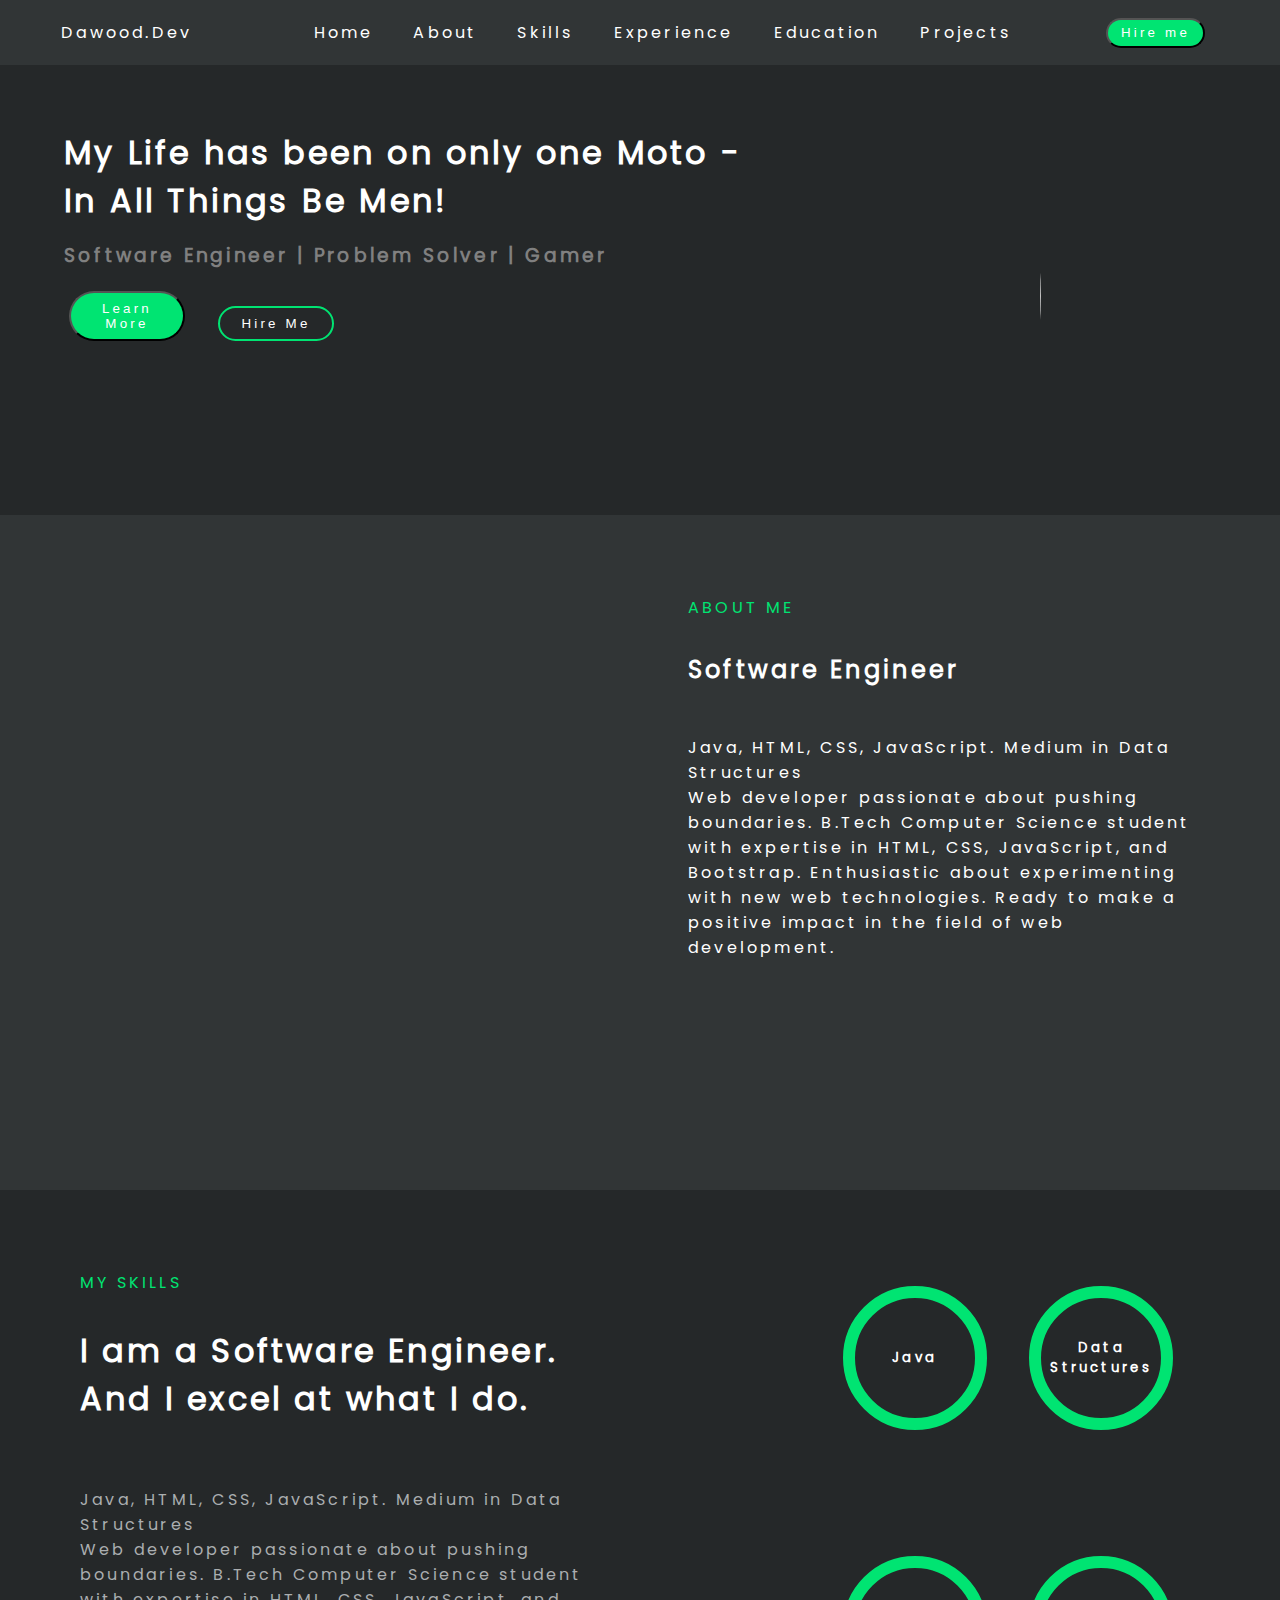
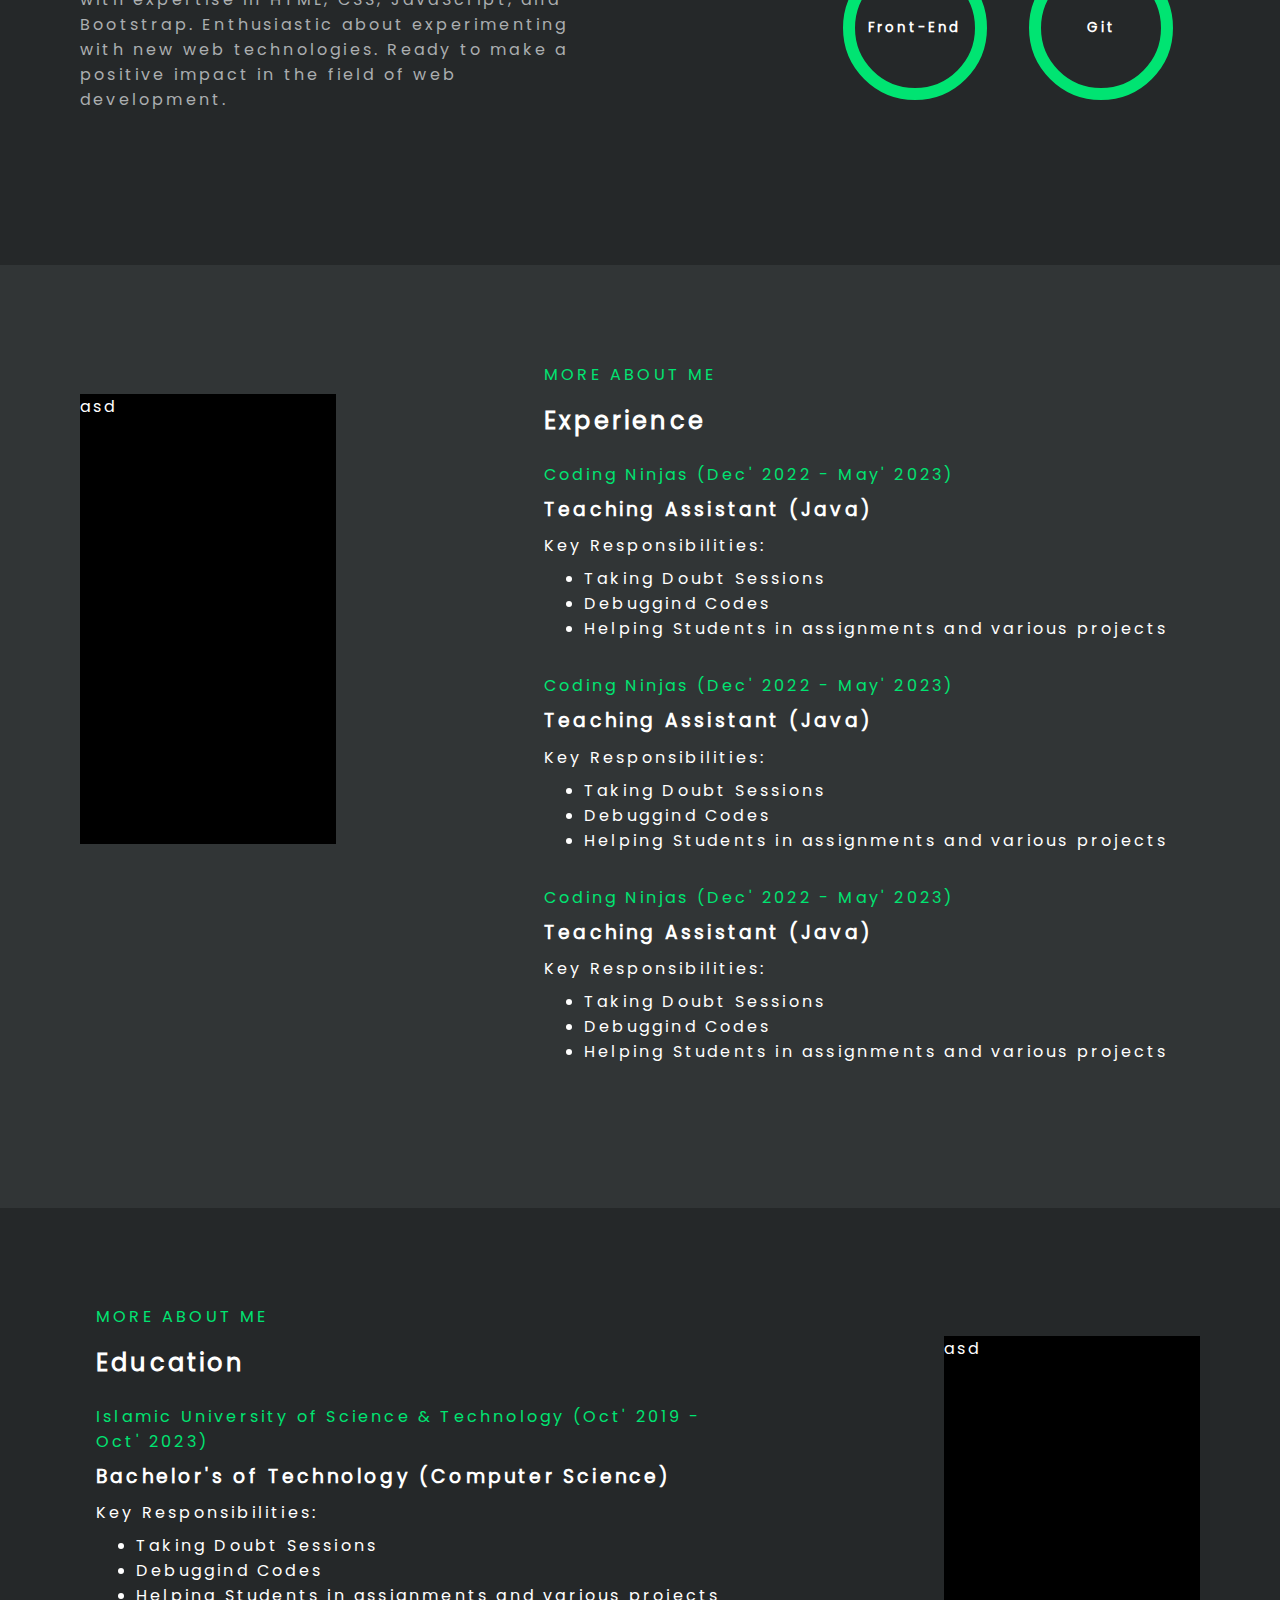
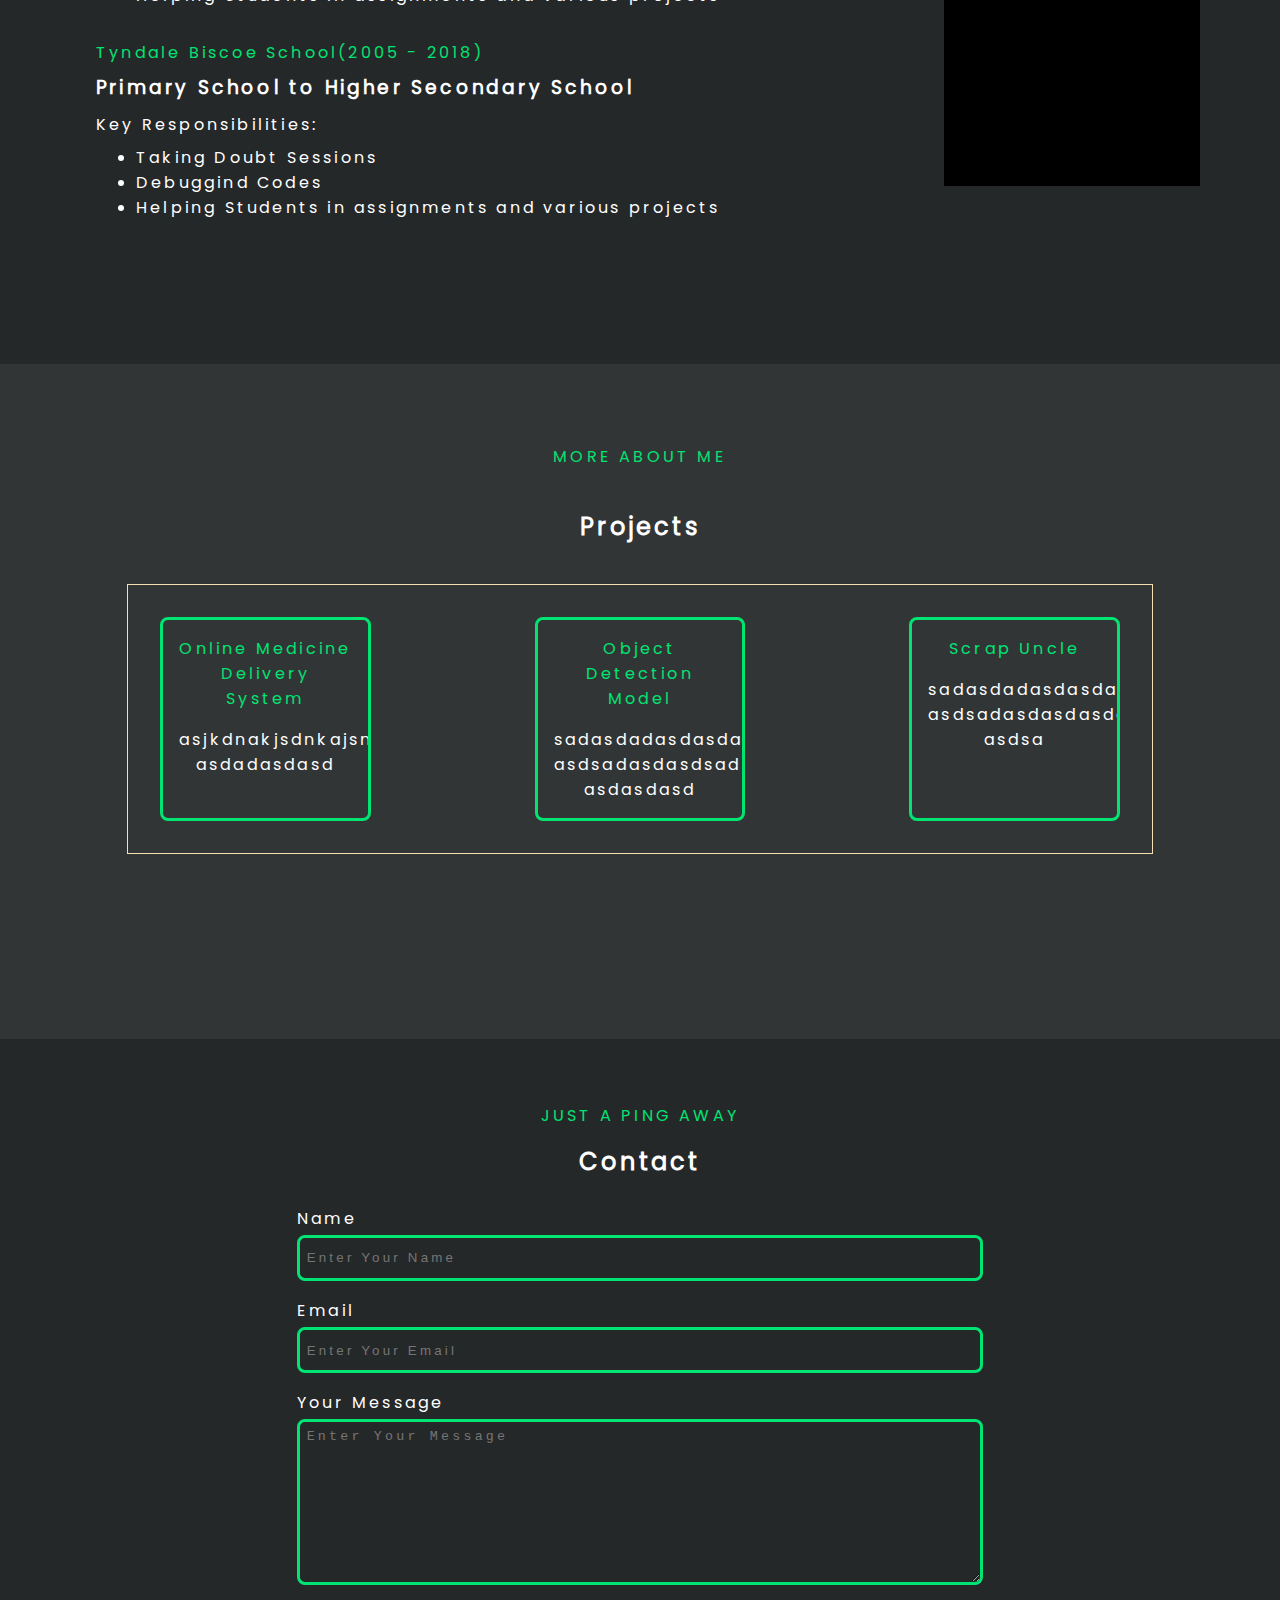
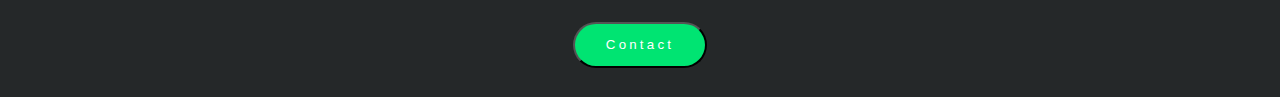
==== newIndex.html @ d466dff3 "New Changes" ====
<!DOCTYPE html>
<html>
    <head>
        <title>Resume | Dawood Trumboo</title>
        <link rel="stylesheet" type="text/css" href=".//newStyle.css">
    </head>
    <body>
        <header id="body-head">
            <div class="nav-bar">
                <span class="logo">Dawood.Dev</span>
                <!-------------NAV BAR-------------->
                <ul class="hor-list">
                    <li><a>Home</a> </li>
                    <li><a>About</a></li>
                    <li><a>Skills</a> </li>
                    <li><a>Experience</a> </li>
                    <li><a>Education</a></li>
                    <li><a>Projects</a></li>
                </ul>

                <button id="hire">Hire me</button>
            </div>
            <div id="header-img">
                <div class="header-lContainer">
                <h1>My Life has been on only one Moto -</br>
                    In All Things Be Men!</h1>
                <h3>Software Engineer | Problem Solver | Gamer</h3>
                <button>Learn More</button>
                <button class="hireme">Hire Me</button>
                 </div> 
                 <img id="headerimg"src="resources/Pc.jfif">
                </div>  

        </header>
        <section id="About-me">
            <div class="profile" >
                
            </div>

            <div class="profile-des">
            <h4 >ABOUT ME</h4>
            <h2>Software Engineer</h2>
            <span>Java, HTML, CSS, JavaScript. Medium in Data Structures</br>
                Web developer passionate about pushing boundaries. B.Tech Computer 
                Science student with expertise in HTML, CSS, JavaScript, and Bootstrap.
                 Enthusiastic about experimenting with new web technologies. Ready to make 
                 a positive impact in the field of web development. </span>
                </div>
        </section>
        
        <section id="Skills">
            <div class="profile" >
                <div class="circle ">
                    
                    <h5 class="text-align">Java</h5>
                </div>
                <div class="circle">
                    
                    <h5 class="text-align">Data Structures</h5>
                </div>
                <div class="circle">
                    
                    <h5 class="text-align">Front-End</h5>
                </div>
                <div class="circle">
                    
                    <h5 class="text-align">Git</h5>
                </div>
                
            </div>

            <div class="profile-des">
            <h4  >MY SKILLS</h4>
            <h1>I am a Software Engineer.</br> And I excel at what I do.</h1>
            <span class="text-sec">Java, HTML, CSS, JavaScript. Medium in Data Structures</br>
                Web developer passionate about pushing boundaries. B.Tech Computer 
                Science student with expertise in HTML, CSS, JavaScript, and Bootstrap.
                 Enthusiastic about experimenting with new web technologies. Ready to make 
                 a positive impact in the field of web development. </span>
                </div>
        </section>
        <section id="Experience">
            <!-- <div class="exp-conatainer"> -->
                <div class="lExpContainer">
                    <h4>MORE ABOUT ME</h4>
                    <h2>Experience</h2>
                    <div class="inside-container">
                        <div class="inner-cont">
                            <h4>Coding Ninjas (Dec' 2022 - May' 2023)</h4>
                            <h3>Teaching Assistant (Java)</h3>
                            <p>Key Responsibilities:</br>
                                <ul>
                                    <li>Taking Doubt Sessions</li>
                                    <li>Debuggind Codes</li>
                                    <li>Helping Students in assignments and various projects</li>
                                </ul>
                            </p>
                        </div>
                        <div class="inner-cont">
                            <h4>Coding Ninjas (Dec' 2022 - May' 2023)</h4>
                            <h3>Teaching Assistant (Java)</h3>
                            <p>Key Responsibilities:</br>
                                <ul>
                                    <li>Taking Doubt Sessions</li>
                                    <li>Debuggind Codes</li>
                                    <li>Helping Students in assignments and various projects</li>
                                </ul>
                            </p>
                        </div>
                        <div class="inner-cont">
                            <h4>Coding Ninjas (Dec' 2022 - May' 2023)</h4>
                            <h3>Teaching Assistant (Java)</h3>
                            <p>Key Responsibilities:</br>
                                <ul>
                                    <li>Taking Doubt Sessions</li>
                                    <li>Debuggind Codes</li>
                                    <li>Helping Students in assignments and various projects</li>
                                </ul>
                            </p>
                        </div>
                    </div>

                    </div>
                </div>
                <div class="rExpContainer" >
                asd
                </div>
            <!-- </div> -->
        </section>
        <section id="Education">
             <!-- <div class="exp-conatainer"> -->
                <div class="lExpContainer">
                    <h4>MORE ABOUT ME</h4>
                    <h2>Education</h2>
                    <div class="inside-container">
                        <div class="inner-cont">
                            <h4>Islamic University of Science & Technology (Oct' 2019 - Oct' 2023)</h4>
                            <h3>Bachelor's of Technology (Computer Science)</h3>
                            <p>Key Responsibilities:</br>
                                <ul>
                                    <li>Taking Doubt Sessions</li>
                                    <li>Debuggind Codes</li>
                                    <li>Helping Students in assignments and various projects</li>
                                </ul>
                            </p>
                        </div>
                        <div class="inner-cont">
                            <h4>Tyndale Biscoe School(2005 - 2018)</h4>
                            <h3>Primary School to Higher Secondary School</h3>
                            <p>Key Responsibilities:</br>
                                <ul>
                                    <li>Taking Doubt Sessions</li>
                                    <li>Debuggind Codes</li>
                                    <li>Helping Students in assignments and various projects</li>
                                </ul>
                            </p>
                        </div>
            
                    </div>

                    </div>
                </div>
                <div class="rExpContainer" >
                asd
                </div>
            <!-- </div> -->
        </section>
        <section id="Projects">
            <h4>MORE ABOUT ME</h4>
            <h2>Projects</h2>
            <div class="outer-grid">
                <div class="inner-grid text-align">
                    <h4>Online Medicine Delivery System</h4>
                    <p>asjkdnakjsdnkajsndjkasndkjasndkj
                        asdadasdasd
                    </p>
                </div>
                <div class="inner-grid text-align">
                    <h4>Object Detection Model</h4>
                    <p>sadasdadasdasdaasdasdsadadasd
                        asdsadasdasdsadasdasdasd
                        asdasdasd
                    </p>
                </div>
                <div class="inner-grid text-align">
                    <h4>Scrap Uncle</h4>
                    <p>sadasdadasdasdaasdasdsadadasdasdsad
                        asdsadasdasdasdasdasdasdasdasdad
                        asdsa
                    </p>
                </div>
            </div>
        </section>
        <section id="Contact">
            <h4>JUST A PING AWAY</h4>
            <h2>Contact</h2>
            <div class="form">
                <form>
                    <table>
                        <tr>
                            <td>Name</td>
                        </tr>
                        <tr>
                            <td><input type="text"
                                 placeholder="Enter Your Name" ></td>
                        </tr>
                        <tr>
                            <td>Email</td>
                        </tr>
                        <tr>
                            <td><input type="email"
                                 placeholder="Enter Your Email"></td>
                        </tr>
                        <tr>
                            <td>Your Message</td>
                        </tr>
                        <tr>
                            <td><textarea type="text" placeholder="Enter Your Message"></textarea></td>
                        </tr>
                    </table>
                    
                </form>
                <button type="button">Contact</button>
            </div>

        </section>
        
        
    </body>
</html>
---- newStyle.css ----
/*---
Colors:
Primary Background :#313536
Secondary Background :#252829
Text Secondary: ABAEB0
Buttons: 00E472 


----*/
@font-face {
    font-family: 'Poppins';
    src:url(resources/font/Poppins-Regular.ttf) format('truetype');
    /* Repeat the src property for each font file you have (e.g., different weights/styles) */
    font-weight: normal;
    font-style: normal;
  }
  .text-sec{
    color:#ABAEB0 ;
  }
  

*{
    margin: 0px; 
    color: white; 
    letter-spacing: .2rem; 
 
}
h4{
    font-weight: 100 ;
    color: #00E472;
}
.text-align{
    
    text-align: center;    
}
body{
    margin:0px;
    /* overflow: hidden; */
    font-family: 'POPPINS',san-serif;
    overflow-x: hidden;
}
button{
    background-color: #00E472;
    border-radius: 5em; 

    margin:1em; 
    width: 15%;
}


.nav-bar{
    position: relative;
    z-index: 2;
    display: flex;
    align-items: center;
    justify-content: space-evenly;
    margin:0;
    background-color: #313536;
}

.hor-list{
    margin:0;
    display: flex;
    justify-content: center;
    list-style: none;
    
}
.hor-list li{
    margin:20px;
    /* text-decoration: none; */
}
.hor-list a{
    color: white;
    
}

.hor-list a:hover{
    border-bottom: solid;
    /* border-bottom-left-radius: 5%; */
    padding-bottom:1px;
    color: #00E472;
    /* text-decoration: underline; */

}

.logo{
    display: flex;
    align-items: center;
    justify-content: center;
}
#hire{
    padding: 0em 1em;
    /* margin: 0px; */
    height: 30px;
    width: auto;
}
#header-img{
    display: flex;
    
    margin: 0px;
    background-color: #252829;
    height:50vh;
    width: auto;
    object-fit: cover;
}
#header-image{
    /* background-image: url(resources/76070-typography-internet-simple_background-technology.jpg); */
    object-fit:scale-down;
    /* flex-shrink: 1; */
}
#headerimg{
    overflow: auto;
    max-width: 100%;
    z-index: 1;
    position:absolute;
    left:65em;
    top:0px;
    height: 37em;
    width:37em;
    border-radius: 50%;
   
}
.header-lContainer{
    /* padding: 3rem; */
    justify-content: start;
    width: 60%;
    height: auto;
    /* border: 1px solid white; */
    margin: 3.5em;
    
}
.header-lContainer>*{
    padding: .5rem;
}

.header-lContainer h3{
    color:#808080;
}
.hireme{
    /* columns: black; */
    background-color:transparent;
    border: 2px solid #00E472;
}
section{
    background-color: #313536;
    height:75vh;
}
section:nth-child(2n+1){
    background-color: #252829;
}

#About-me{
    position: relative;
    z-index: 2;
    display: flex;
    justify-content: space-between;

}
.profile{
    margin: 5em;
    /* background-color: black; */
    height: 80%;
    width: 30%;
}
.profile-des{
    width: 40%;
    margin: 5em;
    display: flex;
    flex-direction: column;
    justify-content: start;

}
.profile-des>*{
    padding-bottom: 2em;
}
#Skills{
    display: flex;
    flex-direction: row-reverse;
    justify-content: space-between;
    /* flex-direction: row-reverse; */
}
.circle{
    margin:1em;
    background-color:transparent;
    height: 120px;
    width: 120px;
    border-radius: 50%;
    border:12px solid #00E472;
    display: flex;
    justify-content: center;
    align-items: center;

}
.profile{
    display:flex;
    flex-wrap: wrap;
    justify-content: space-evenly   ;
}

#Experience{
    padding-top: 1px;
    display: flex;
    flex-direction: row-reverse;
    justify-content: space-between;
    height: auto;
    /* max-height: 80vh;/ */
}
  
.lExpContainer{
    display: flex;
    flex-direction: column;
    width:50%;
    /* border:2px solid white; */
    margin:6em;
}  
.rExpContainer{
    margin: 8em 5em;
   
    background-color: black;
    width: 20%;
    max-height: 450px;
}
.lExpContainer>*{
    margin-bottom: 1em;
}
.inner-cont{
    margin-bottom: 2em;
}

.inner-cont>*{
    margin-bottom: .5em;
}

#Education{
    display:flex;
    justify-content: space-between;
    /* flex-direction: row-reverse; */
    height: auto;
}
#Projects{
    display: flex;
    flex-direction: column;
    align-items: center;
    /* justify-content: center; */
}
#Projects>*{
    margin:1em;
}
#Projects>h4{
    margin-top: 5em;;
}
.outer-grid{
    width: 80%;
    display: flex;
    flex-wrap: wrap;
    /* align-items: center; */
    justify-content: space-between;
    margin: 5em;
    border: 1px solid wheat;
    
}
.inner-grid{
    width: 20%;
    height: auto;
    margin:2em;
    border:3px solid #00E472 ;
    border-radius: .5em; 
    overflow: auto;
}
.inner-grid>*{
    margin:1rem;
}
#Contact{
    display: flex;
    flex-direction: column;
    /* justify-content: center; */
    align-items: center;
    height: auto;

}
#Contact>*{
    margin-bottom: 1em;;
}
#Contact h4{
    margin-top: 4em;
    
}
.form{
    color: #313536;
    display: flex;
    flex-direction: column;
    align-items: center ;
    justify-content: center;    
    /* border:1px solid white;   */
    width:70%;
}
.form input,textarea{
    background-color: transparent;
    margin-bottom: 1em;
    padding: .5em;
    height: 2em;
    width:50em;
    border: 3px solid #00E472;
    border-radius: .6em;
}
.form button{
    padding: 1em;
}
.form textarea{
    height: 11em;
}
table>*{
    margin-bottom: 5em;
}
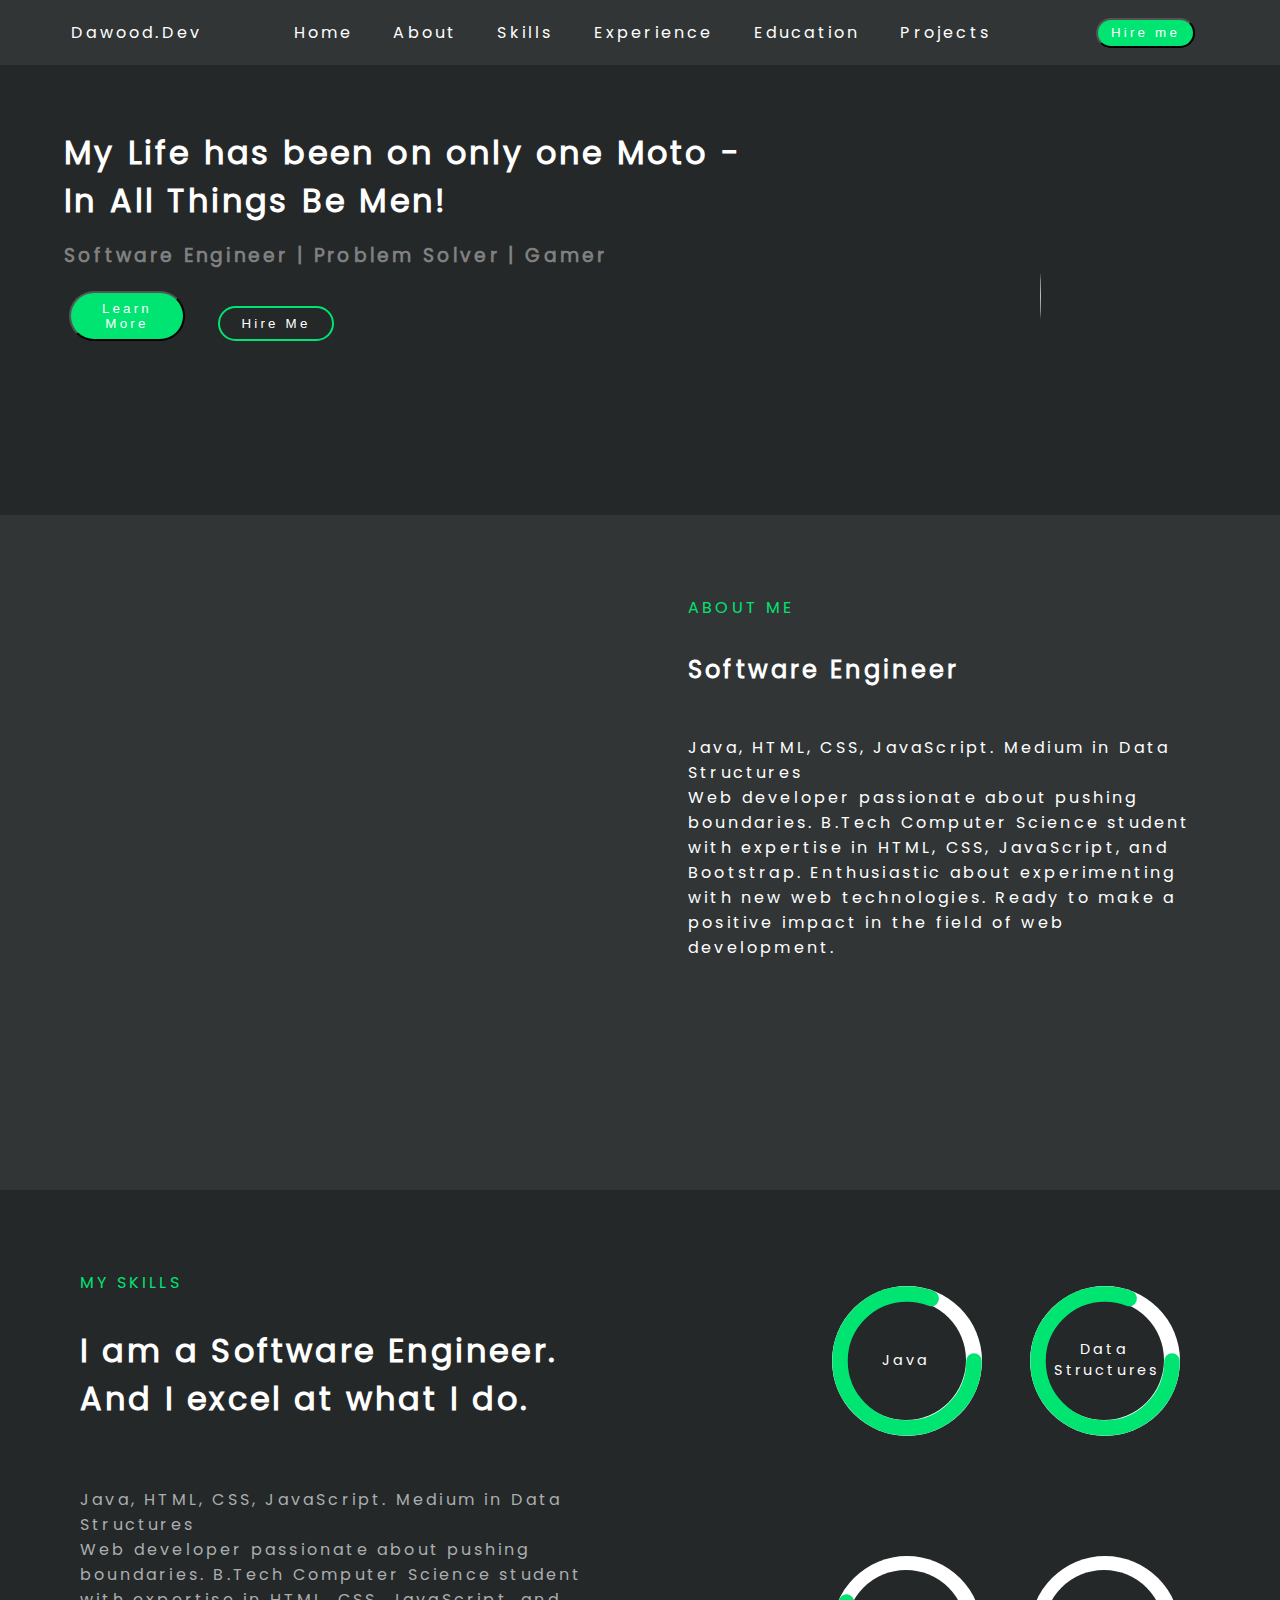
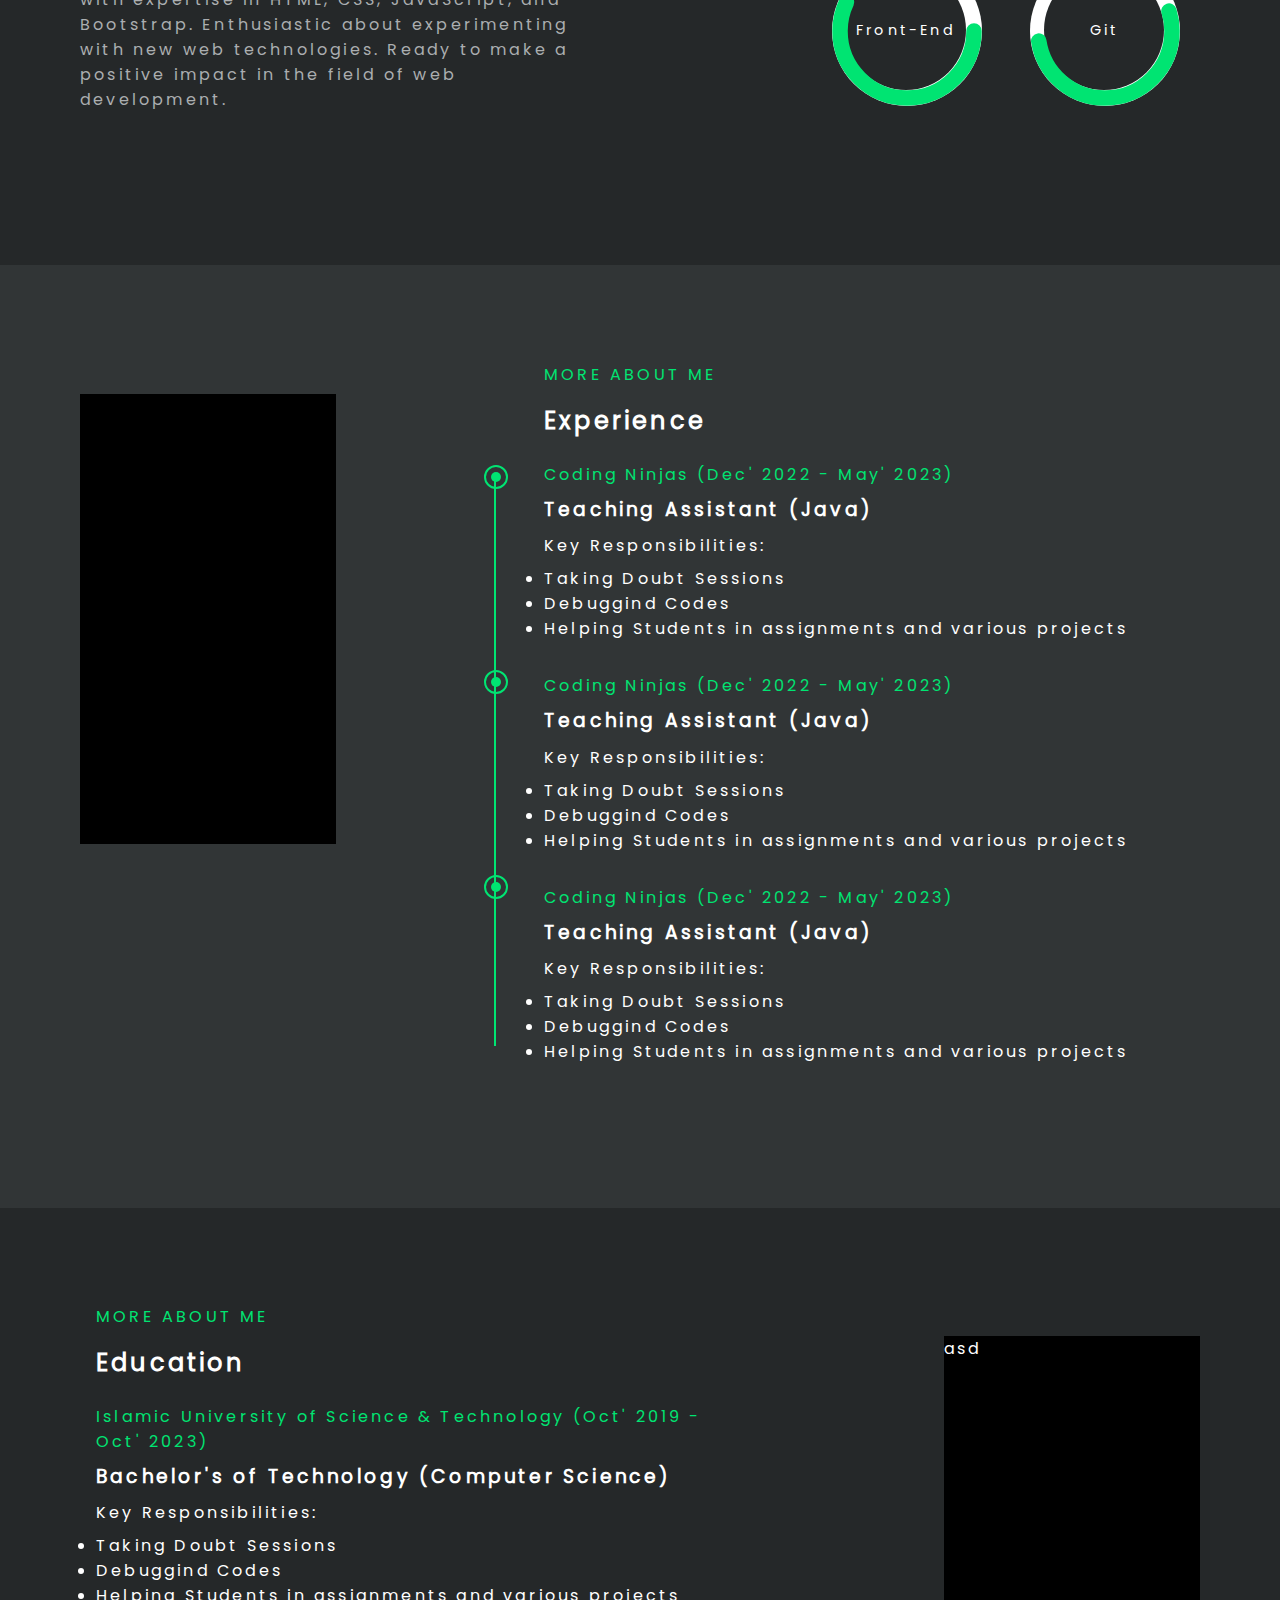
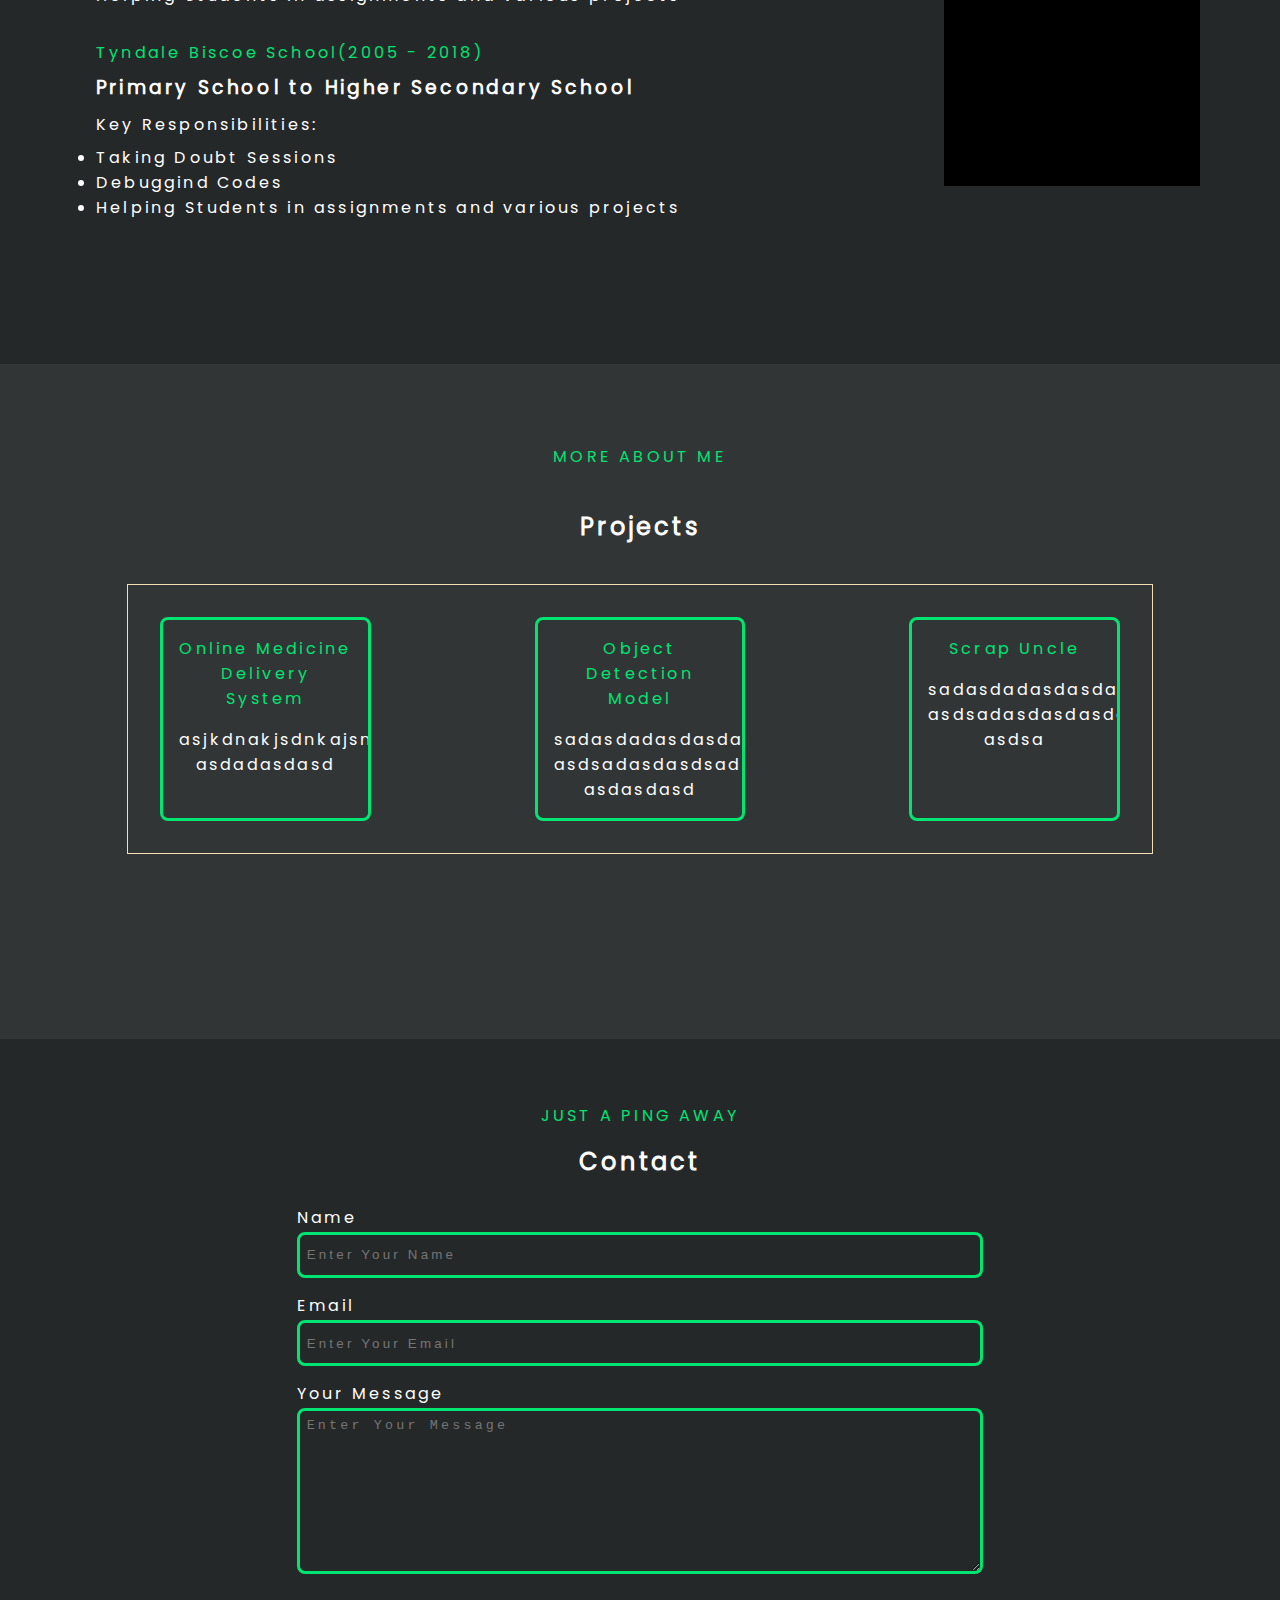
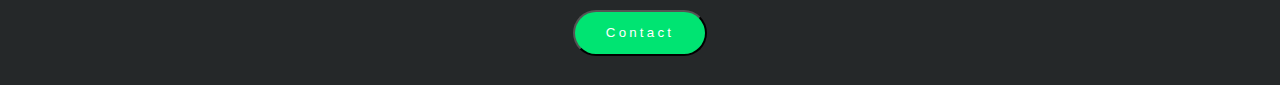
==== commit 2c22d433: "Day 3" ====
--- a/newIndex.html
+++ b/newIndex.html
@@ -33,8 +33,8 @@
 
         </header>
         <section id="About-me">
-            <div class="profile" >
-                
+            <div class="aboutProfile" >
+               
             </div>
 
             <div class="profile-des">
@@ -50,22 +50,61 @@
         
         <section id="Skills">
             <div class="profile" >
-                <div class="circle ">
-                    
-                    <h5 class="text-align">Java</h5>
-                </div>
-                <div class="circle">
-                    
-                    <h5 class="text-align">Data Structures</h5>
-                </div>
-                <div class="circle">
-                    
-                    <h5 class="text-align">Front-End</h5>
-                </div>
-                <div class="circle">
-                    
-                    <h5 class="text-align">Git</h5>
-                </div>
+                <div class="inner1 inner">
+                    
+                    <div class="outerCircle">
+                        <div class="innerCircle">
+                            <div class="innerT">Java</div>
+                        </div>
+                    </div>
+                    <svg height="150" width="150">
+                        <circle r="67" cx="75" cy="75" stroke-linecap="round"/>
+                    
+                    </svg>
+                    
+                </div>
+                <div class="inner2 inner">
+                    
+                    <div class="outerCircle">
+                        <div class="innerCircle">
+                            <div class="innerT">Data Structures</div>
+                        </div>
+                    </div>
+                    <svg height="150" width="150">
+                        <circle r="67" cx="75" cy="75" stroke-linecap="round"/>
+                    
+                    </svg>
+                    
+                </div>
+                <div class="inner3 inner">
+                    
+                    <div class="outerCircle">
+                        <div class="innerCircle">
+                            <div class="innerT">Front-End</div>
+                        </div>
+                    </div>
+                    <svg height="150" width="150">
+                        <circle r="67" cx="75" cy="75" stroke-linecap="round"/>
+                    
+                    </svg>
+                    
+                </div>
+                <div class="inner4 inner">
+                    
+                    <div class="outerCircle">
+                        <div class="innerCircle">
+                            <div class="innerT">Git</div>
+                        </div>
+                    </div>
+                    <svg height="150" width="150">
+                        <circle r="67" cx="75" cy="75" stroke-linecap="round"/>
+                    
+                    </svg>
+                    
+                </div>
+
+                
+               
                 
             </div>
 
@@ -80,8 +119,21 @@
                 </div>
         </section>
         <section id="Experience">
+           
             <!-- <div class="exp-conatainer"> -->
                 <div class="lExpContainer">
+                    <div class="line">
+                        <div class="dot1">
+                            <div class="innerdot"></div>
+                        </div>
+                        <div class="dot2">
+                            <div class="innerdot"></div>
+                        </div>
+                        <div class="dot3">
+                            <div class="innerdot"></div>
+                        </div>
+
+                    </div>
                     <h4>MORE ABOUT ME</h4>
                     <h2>Experience</h2>
                     <div class="inside-container">
@@ -123,7 +175,7 @@
                     </div>
                 </div>
                 <div class="rExpContainer" >
-                asd
+                  
                 </div>
             <!-- </div> -->
         </section>
--- a/newStyle.css
+++ b/newStyle.css
@@ -21,6 +21,7 @@
 
 *{
     margin: 0px; 
+    padding: 0;
     color: white; 
     letter-spacing: .2rem; 
  
@@ -191,12 +192,103 @@
     align-items: center;
 
 }
+.aboutProfile{
+    display:flex;
+    align-items: center;
+    margin-left: 5em;
+    margin-top: 3em;
+    width: 20%;
+    height: 80%;
+    /* border:1px solid white; */
+    /* position: relative; */
+    overflow: hidden;
+}
+.aboutProfile img{
+    margin-top: 4em;
+    width: 140%;
+    height: 140%;
+    /* object-fit:contain; */
+    /* border: 1px solid white; */
+}
 .profile{
     display:flex;
+    /* position: relative; */
+    /* border: 1px solid white; */
+    
     flex-wrap: wrap;
-    justify-content: space-evenly   ;
-}
-
+    justify-content: space-between ;
+}
+
+.profile>*{
+    margin:1em;
+}
+.innerT{
+    width:100px;
+    text-align: center;
+    font-size: 90%;
+}
+.inner{
+    position: relative;
+    height: 40%;
+    width: 40%;
+    display: flex;
+    justify-content: center;
+    align-items:center;
+}
+/* .inner1{
+    position: relative;
+    height: 40%;
+    width: 40%;
+    display: flex;
+    justify-content: center;
+    align-items:center;
+    /* border: 1px solid white; */
+/* } */
+.inner svg{
+    position: absolute;
+    left: 0;
+    top: 0;
+    /* border: 1px solid white; */
+}
+
+
+circle{
+    fill: none;
+    stroke:#00E472;
+    stroke-width: 15.5px;
+}
+.inner1 circle{
+    stroke-dasharray: 340px;
+}
+.inner2 circle{
+    stroke-dasharray:340px;
+}
+.inner3 circle{
+    stroke-dasharray: 240px;
+}
+.inner4 circle{
+    stroke-dasharray: 200px;
+}
+.outerCircle{
+    position: absolute;
+    left: 0;
+    top: 0;
+    background-color: white;
+    height: 150px;
+    width: 150px;
+    border-radius: 50%;
+    padding: 14px;
+    box-sizing: border-box;
+}
+.innerCircle{
+    display: flex;
+    justify-content: center;
+    align-items: center;
+    background-color:#252829;
+    height:120px;
+    width: 120px;
+    border-radius: 50%;
+}
 #Experience{
     padding-top: 1px;
     display: flex;
@@ -205,13 +297,66 @@
     height: auto;
     /* max-height: 80vh;/ */
 }
-  
+ .line{
+    position: absolute;
+    top: 7em;
+    left: -50px;
+    height:76%;
+    border:.5px solid #00E472
+ } 
+ .dot1{
+    display: flex;
+    justify-content: center;
+    align-items: center;
+    position: absolute;
+    left: -11.5px;
+    top: -10px;
+    height: 20px;
+    width: 20px;
+    border: 2px solid #00E472;
+    /* background-color: #00E472; */
+    border-radius: 50%;
+ }
+ .dot2{
+    display: flex;
+    justify-content: center;
+    align-items: center;
+    position: absolute;
+    left: -11.5px;
+    top: 195px;
+    height: 20px;
+    width: 20px;
+    border: 2px solid #00E472;
+    /* background-color: #00E472; */
+    border-radius: 50%;
+ }
+ .dot3{
+    display: flex;
+    justify-content: center;
+    align-items: center;
+    position: absolute;
+    left: -11.5px;
+    top: 400px;
+    height: 20px;
+    width: 20px;
+    border: 2px solid #00E472;
+    /* background-color: #00E472; */
+    border-radius: 50%;
+ }
+ .innerdot{
+    position: absolute;
+    width:50%;
+    height: 50%;
+    border-radius: 50%;
+    background-color: #00E472;
+ }
 .lExpContainer{
     display: flex;
     flex-direction: column;
     width:50%;
     /* border:2px solid white; */
     margin:6em;
+    position: relative;
 }  
 .rExpContainer{
     margin: 8em 5em;
@@ -220,6 +365,7 @@
     width: 20%;
     max-height: 450px;
 }
+
 .lExpContainer>*{
     margin-bottom: 1em;
 }
@@ -311,4 +457,5 @@
 }
 table>*{
     margin-bottom: 5em;
-}+}
+
